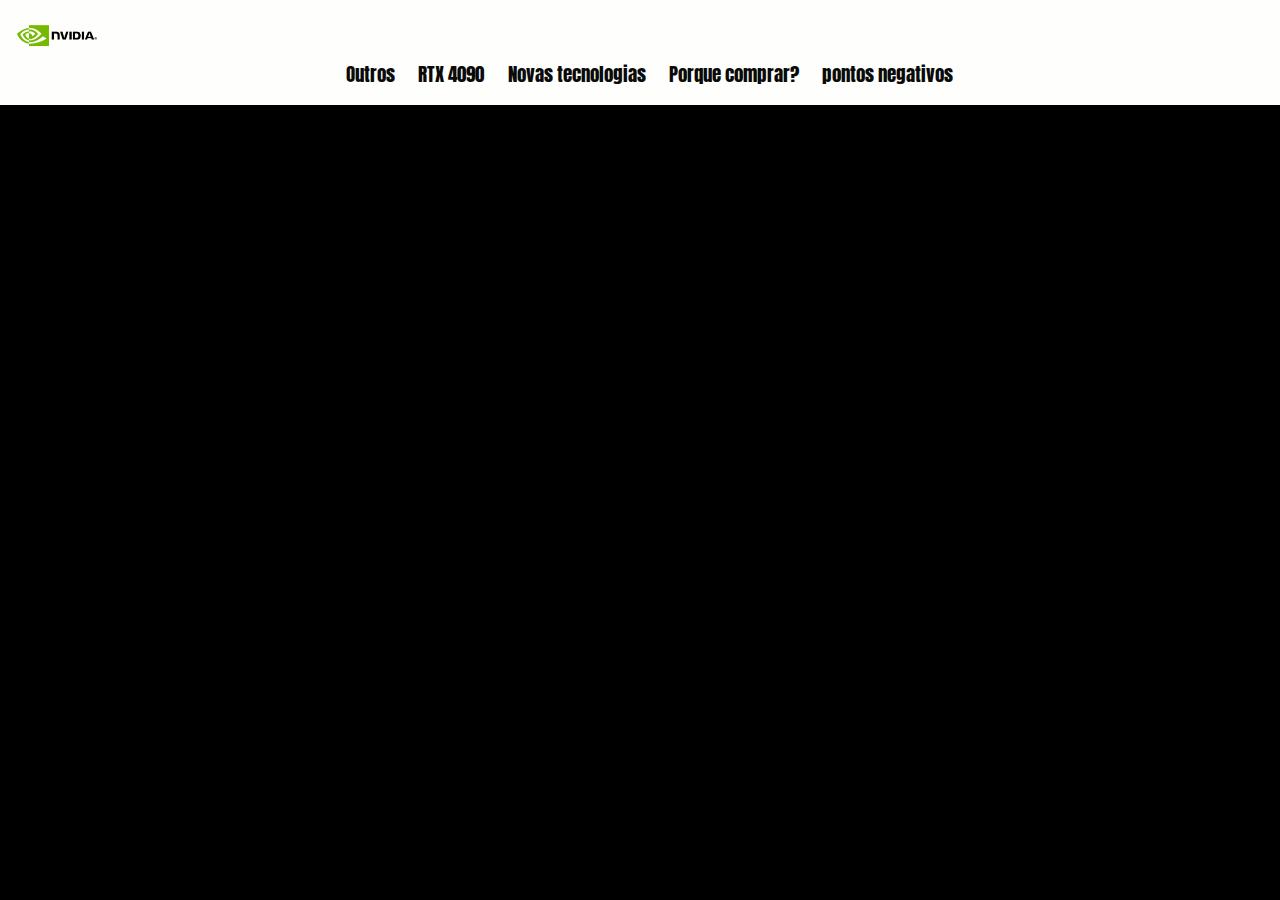
==== contato.html @ d415740e "meuzovo" ====
<!DOCTYPE html>
<html lang="pt-br">

<head>
    <link rel="stylesheet" href="css/reset.css">
    <link rel="stylesheet" href="css/style.css">
    <link rel="shortcut icon" href="img/favicon-16x16.png" type="image/x-icon">
    <link href="https://fonts.googleapis.com/css2?family=Anton&family=Bebas+Neue&display=swap" rel="stylesheet">
    <meta charset="UTF-8">
    <meta http-equiv="X-UA-Compatible" content="IE=edge">
    <meta name="viewport" content="width=device-width, initial-scale=1.0">
    <title>MyFirstWebSite</title>

<body>
    <header class="fixo">
            <div class="logo">
                <img class="logo-img" src="img/nvidia-launches-a-workstation-ray-tracing-revolution_5fceb7db863d8-696x344.webp" alt="">
            </div>
            <nav class="itens_menu">
            <ul>
                    <li><a href="OutrasPlacas.html">Outros  </a><li>
                    <li><a href="#RTX">RTX 4090</a></li>
                    <li><a href="#NOTEC">Novas tecnologias</a></li>
                    <li><a href="#PQ">Porque comprar?</a></li>
                    <li><a href="#PROBLEMAS">pontos negativos</a></li>
            </ul>
        </nav>
    </header>
    
    <footer class="foot">
        <h3>Desenvolvido por Tiago Estrada</h3>
        <p><a href="https://github.com/TiagoDeCarvalhoEstrada" > <img class="github" src="img/github__headpic-removebg-preview.png"></a></p>
    </footer>

</html>
---- css/style.css ----
html{
    scroll-behavior: smooth;
}
body {
    background-color:#000000;
    background-size: 100%;
    background-position: center center;
    font-family: 'Anton', sans-serif;
}

header {
    padding: 1.5%;
    background-color:#fefffc;
    padding: 1.0%;  
    position: relative;
    display: flex;
    flex-direction: column;
    align-items: left;
}
.fixo{
    position: fixed;
    top: 0;
    left: 0;
    right: 0;
    z-index: 1;  
}
/* Apartir daqui, tudo sobre o menu (responsivo)*/
.logo-img{ 
    width: 35%;
}
.logo{
    text-align: left;
    width: 20%;
    left: 0;
    display: flex;
}
.itens_menu{
    line-height: 1.5;
    text-align: center;
}
.itens_menu ul li{
    line-height: 1.9;
    text-align: right;
    display: inline;  
    padding-left: 3.0;
    top: 1%;
}
.itens_menu a{
    font-size: 1.2em;
    padding-left: 1.0em;
}
.itens_menu a:link, .itens_menu a:visited{ 
    color: #0a0a0a;
    text-decoration: none;
}  
.itens_menu a:hover {
    color: #fff;
    padding: 0.8%;    
    background-color: rgba(128, 128, 128, 0.3); 
    text-decoration: none;
    border-radius: 10%;
}
.itens_menu a:active {
    color: #FFF;
    text-decoration: none;
}
p{
    text-align: justify;
    padding-left: 15%;
    padding-top: 0.5%;;
    color: #dddddd;
}
h1 {
    color: rgb(255, 255, 255);
    text-align: center;
    line-height: 3;
    padding-top: 1%;
    padding-bottom: 0.5%;
}
h2{
    text-align: center;
    padding-top: 1.5%;
    color: #dddddd;
}
.fixo{
    position: fixed;
    top: 0;
    left: 0;
    right: 0;
    z-index: 1;
    line-height: 1;
}
nav {
    color: #020101;
    text-align: center;
    font-size: 1.0em;
}
.RTX-4090 {
    width: 100%;
}
.container {
    background-color:#1E1E1E;
    width: 80%;
    margin: auto;
}
footer {
    background-color: 1E1E1E;
    color: #000000;
    font-size: 1.3em;
    text-align: center;
}
.foot{
    padding-top: 1%;
}
.ListProb {
    line-height: 1.3;
    text-align: justify;
    padding-left: 15%;
    padding-inline-end: 3%;
    list-style-image: url('../img/placa-de-video.png');
}
section {
    padding-left: 2%;
    padding-right: 2%;
}
.github{
    width: 10%;
}
.placas{
    width: 100%;
}
.ModelosRTX {
    padding-left: 2%;
    padding-right: 2%;
    padding-top: 5%;
    width: 100%;
}
.linha{
    display: flex;
    flex-flow: row wrap;
    text-align: center;
    padding-top: 3%;
}
.col-6{
    width: 50%;
}
/* Responsive layout - makes a one column layout instead of a two-column layout */ 
@media (max-width: 500px) {
    .linha {
      flex-direction: column;
    }

    .col-6 {
        width: 100%;
    }
}
.PC_gamer{
    padding-left: 2%;
}
.leon{
    background-image: linear-gradient(to left, #a7a8a4, #ffffff,#a7a8a4 );
    border-style: inset;
    border-color: #000000f9;
    border-width: 5px;
    box-shadow: 15px 15px 15px 2px rgb(0, 0, 0);
    margin: 2%;
    padding-top: 2.0em;
}
  table {
    font-family: arial, sans-serif;
    border-collapse: collapse;
    width: 100%;
}
  td, th {
    border: 1px solid #000000f9;
    text-align: left;
    padding: 8px;
} 
  tr:nth-child(even) {
    background-color: #dddddd;
}
h3{
    color: #dddddd;
}
.escrita_c1{
    color: #1E1E1E;
}
.escrita_c2{
    color: #1E1E1E;
}
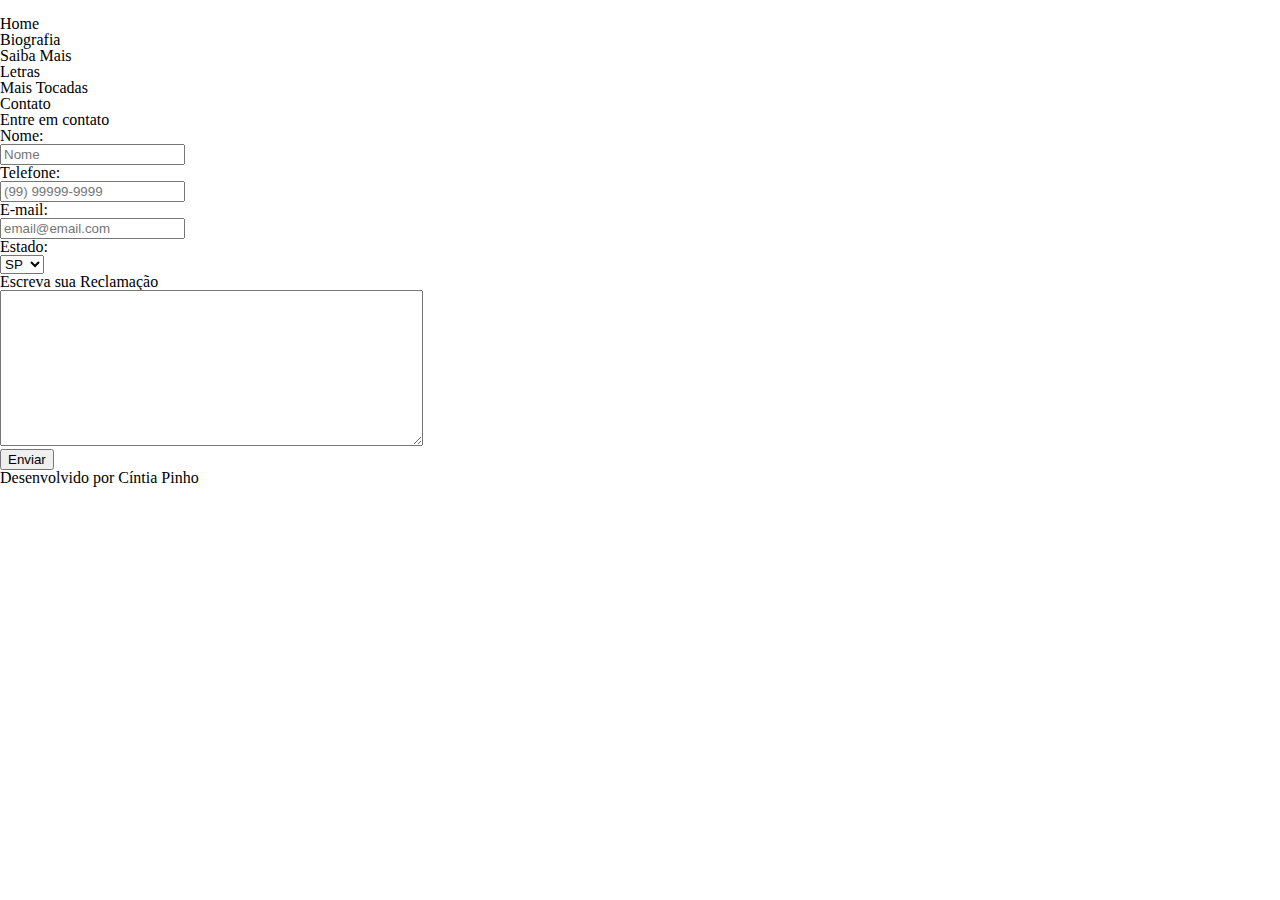
==== commit 775a752b: "MyFirstWebSite" ====
--- a/contato.html
+++ b/contato.html
@@ -1,35 +1,93 @@
 <!DOCTYPE html>
-<html lang="pt-br">
-
+<html lang="en">
 <head>
-    <link rel="stylesheet" href="css/reset.css">
-    <link rel="stylesheet" href="css/style.css">
-    <link rel="shortcut icon" href="img/favicon-16x16.png" type="image/x-icon">
-    <link href="https://fonts.googleapis.com/css2?family=Anton&family=Bebas+Neue&display=swap" rel="stylesheet">
     <meta charset="UTF-8">
     <meta http-equiv="X-UA-Compatible" content="IE=edge">
     <meta name="viewport" content="width=device-width, initial-scale=1.0">
-    <title>MyFirstWebSite</title>
-
+    <link rel="shortcut icon" href="img/favicon.ico" type="image/x-icon">
+    <link rel="stylesheet" href="css/reset.css">
+    <link rel="stylesheet" href="css/estilo.css">
+    <link href="https://fonts.googleapis.com/css2?family=Berkshire+Swash&family=Patrick+Hand&display=swap" rel="stylesheet">
+    <title>Contato</title>
+</head>
 <body>
-    <header class="fixo">
+    <header class="fixo">        
             <div class="logo">
-                <img class="logo-img" src="img/nvidia-launches-a-workstation-ray-tracing-revolution_5fceb7db863d8-696x344.webp" alt="">
+                <img class="img_logo" src="img/logo_pequeno.png" alt="">
             </div>
             <nav class="itens_menu">
-            <ul>
-                    <li><a href="OutrasPlacas.html">Outros  </a><li>
-                    <li><a href="#RTX">RTX 4090</a></li>
-                    <li><a href="#NOTEC">Novas tecnologias</a></li>
-                    <li><a href="#PQ">Porque comprar?</a></li>
-                    <li><a href="#PROBLEMAS">pontos negativos</a></li>
-            </ul>
-        </nav>
+                <ul>
+                    <li><a href="index.html">Home</a></li>
+                    <li><a href="index.html#bio">Biografia</a></li>
+                    <li><a href="index.html#mais">Saiba Mais</a></li>
+                    <li><a href="letras.html">Letras</a></li>  
+                    <li><a href="com.html">Mais Tocadas</a></li>
+                    <li><a href="contato.html">Contato</a></li>
+                </ul>
+            </nav>        
     </header>
-    
-    <footer class="foot">
-        <h3>Desenvolvido por Tiago Estrada</h3>
-        <p><a href="https://github.com/TiagoDeCarvalhoEstrada" > <img class="github" src="img/github__headpic-removebg-preview.png"></a></p>
-    </footer>
+    <div class="container descer">
+        <section>
+            <h1>Entre em contato</h1>
+            <div class="borda_form">
+                <form action="#">
+                    <div class="row">
+                        <div class="col-25">
+                            <label for="#">Nome: </label>
+                        </div>
+                        <div class="col-75">
+                            <input type="text" name="#" id="#" placeholder="Nome">  
+                        </div>
+                    </div>
+                    <div class="row">
+                        <div class="col-25">
+                            <label for="#">Telefone: </label>
+                        </div>
+                        <div class="col-75">
+                            <input type="tel" name="#" id="#" placeholder="(99) 99999-9999">
+                        </div>
+                    </div>
+                    <div class="row">
+                        <div class="col-25">
+                            <label for="#">E-mail: </label>
+                        </div>
+                        <div class="col-75">
+                            <input type="email" name="#" id="#" placeholder="email@email.com">
+                        </div>
+                    </div>
+                    <div class="row">
+                        <div class="col-25">
+                            <label for="#">Estado: </label> 
+                        </div>
+                        <div class="col-75">
+                            <select name="" id="">
+                                <option value="sp">SP</option>
+                                <option value="rj">RJ</option>
+                                <option value="ba">BA</option>
+                                <option value="mg">MG</option>
+                                <option value="ce">CE</option>
+                            </select>
+                        </div>
+                    </div>
+                    <div class="row">
+                        <div class="col-25">
+                            <label for="#">Escreva sua Reclamação</label>  
+                        </div>
+                        <div class="col-75">
+                            <textarea name="#" id="#" cols="50" rows="10"></textarea>
+                        </div>
+                    </div>
+                    <div class="row botaoform">
+                        <input type="submit" value="Enviar">                        
+                    </div>
+                </form>
+            </div>
+            
 
+        </section>
+    </div>
+    <footer>
+        <p>Desenvolvido por Cíntia Pinho</p> 
+    </footer>    
+</body>
 </html>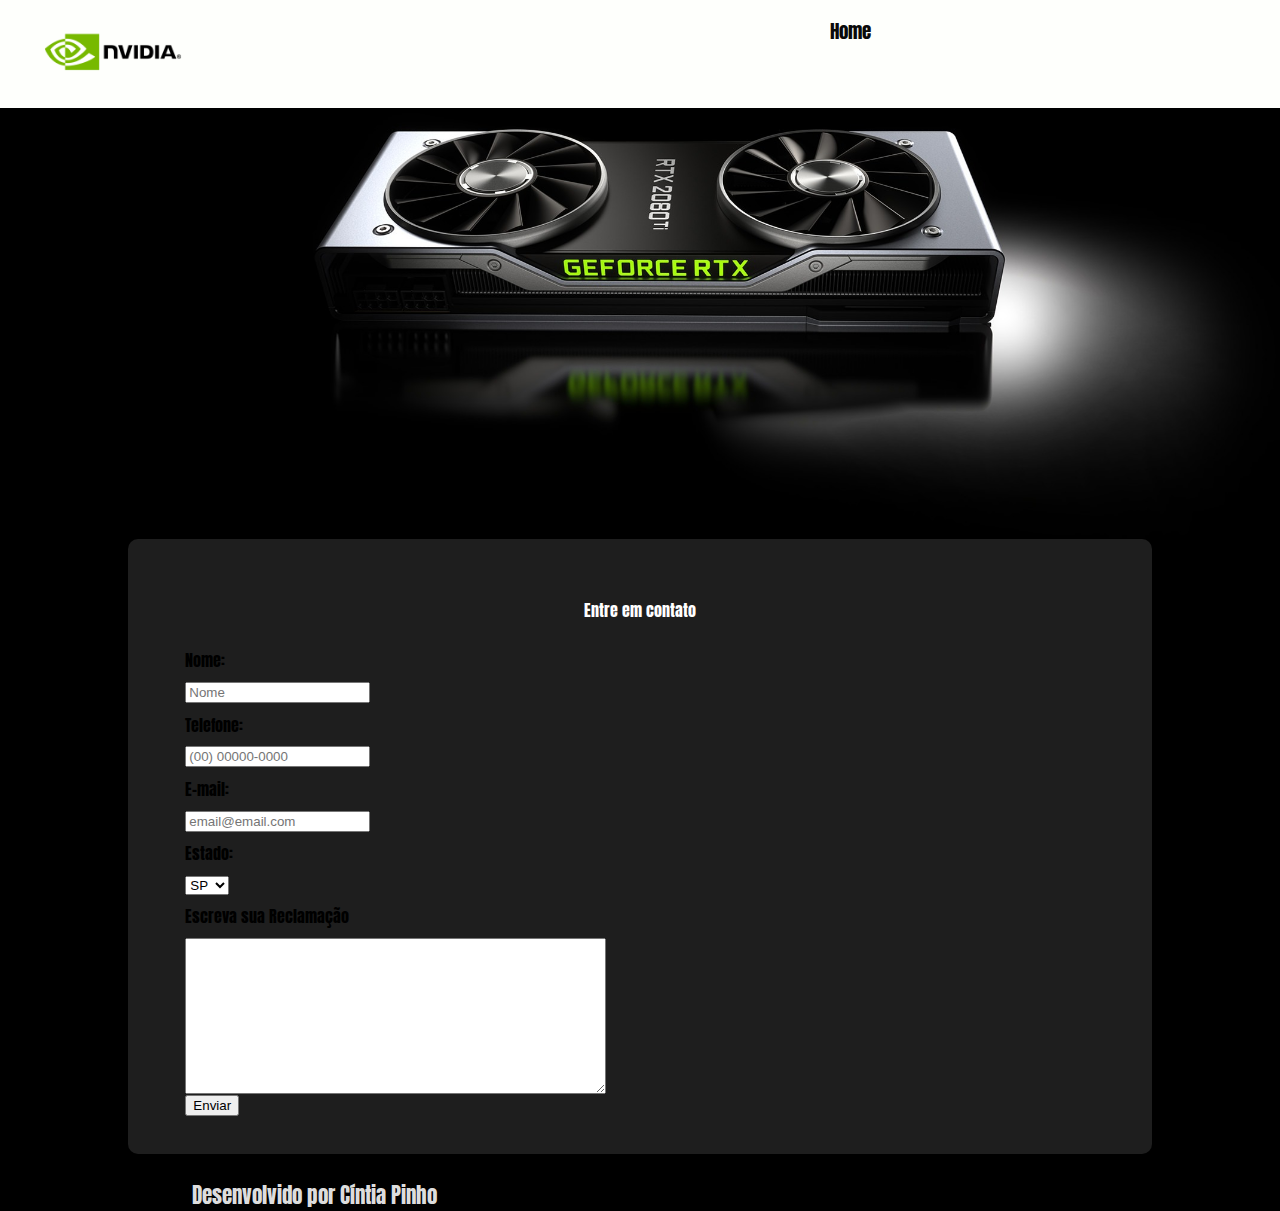
==== commit 1974be3f: "prefiro-aula-do-zollotas" ====
--- a/contato.html
+++ b/contato.html
@@ -5,31 +5,31 @@
     <meta http-equiv="X-UA-Compatible" content="IE=edge">
     <meta name="viewport" content="width=device-width, initial-scale=1.0">
     <link rel="shortcut icon" href="img/favicon.ico" type="image/x-icon">
+    <link href="https://fonts.googleapis.com/css2?family=Anton&family=Bebas+Neue&display=swap" rel="stylesheet">
     <link rel="stylesheet" href="css/reset.css">
-    <link rel="stylesheet" href="css/estilo.css">
+    <link rel="stylesheet" href="css/style.css">
     <link href="https://fonts.googleapis.com/css2?family=Berkshire+Swash&family=Patrick+Hand&display=swap" rel="stylesheet">
     <title>Contato</title>
 </head>
 <body>
-    <header class="fixo">        
+    <header class="fixo">
+        <nav class="itens_menu">
             <div class="logo">
-                <img class="img_logo" src="img/logo_pequeno.png" alt="">
+                <img class="logo-img" src="img/nvidia-launches-a-workstation-ray-tracing-revolution_5fceb7db863d8-696x344.webp" alt="">
             </div>
-            <nav class="itens_menu">
-                <ul>
-                    <li><a href="index.html">Home</a></li>
-                    <li><a href="index.html#bio">Biografia</a></li>
-                    <li><a href="index.html#mais">Saiba Mais</a></li>
-                    <li><a href="letras.html">Letras</a></li>  
-                    <li><a href="com.html">Mais Tocadas</a></li>
-                    <li><a href="contato.html">Contato</a></li>
-                </ul>
-            </nav>        
-    </header>
-    <div class="container descer">
+            <ul>
+                <li><a href="index.html">Home</a><li>
+            </ul>
+        </nav>
+</header>
+
+    <figure>
+        <img class="RTX-4090" src="img/imagem-principebas.jpg" alt="banner">
+    </figure>
+    <div class="container-CTT">
         <section>
             <h1>Entre em contato</h1>
-            <div class="borda_form">
+            <div class="borda-CTT">
                 <form action="#">
                     <div class="row">
                         <div class="col-25">
@@ -44,7 +44,7 @@
                             <label for="#">Telefone: </label>
                         </div>
                         <div class="col-75">
-                            <input type="tel" name="#" id="#" placeholder="(99) 99999-9999">
+                            <input type="tel" name="#" id="#" placeholder="(00) 00000-0000">
                         </div>
                     </div>
                     <div class="row">
@@ -66,6 +66,7 @@
                                 <option value="ba">BA</option>
                                 <option value="mg">MG</option>
                                 <option value="ce">CE</option>
+                                <option value="ro">RO</option>
                             </select>
                         </div>
                     </div>
--- a/css/style.css
+++ b/css/style.css
@@ -0,0 +1,225 @@
+html{
+    scroll-behavior: smooth;
+}
+body {
+    background-color:#000000;
+    background-size: 100%;
+    background-position: center center;
+    font-family: 'Anton', sans-serif;
+}
+
+header {
+    padding: flex;
+    background-color:#fefffc;
+    padding: 1.0%;  
+    position: relative;
+    display: flex;
+    flex-direction: column;
+    align-items: left;
+}
+.fixo{
+    position: fixed;
+    top: 0;
+    left: 0;
+    right: 0;
+    z-index: 1;  
+}
+
+.li {
+    display: inline;
+}
+
+/* Apartir daqui, tudo sobre o menu (responsivo)*/
+.logo-img{ 
+    width: 40%;
+}
+.logo{
+    text-align: left;
+    width: 30%;
+    font-size: 1.4em;
+    right: 0;
+    padding-left: 2%;
+    float: left;
+}
+.itens_menu{
+    line-height: 1.5;
+    text-align: center;
+    font-size: 1em;
+}
+.itens_menu ul li{
+    line-height: 1.9;
+    text-align: center;
+    display: inline;  
+    padding-left: 3.0;
+    top: 1%;
+}
+.itens_menu a{
+    font-size: 1.2em;
+    padding-left: 1.0em;
+}
+.itens_menu a:link, .itens_menu a:visited{ 
+    color: #0a0a0a;
+    text-decoration: none;
+}  
+.itens_menu a:hover {
+    background-color: rgba(128, 128, 128, 0.3); 
+    text-decoration: none;
+    border-radius: 10%;
+}
+.itens_menu a:active {
+    color: #FFF;
+    text-decoration: none;
+}
+p{
+    text-align: justify;
+    padding-left: 15%;
+    padding-top: 0.5%;;
+    color: #dddddd;
+}
+h1 {
+    color: rgb(255, 255, 255);
+    text-align: center;
+    line-height: 3;
+    padding-top: 1%;
+    padding-bottom: 0.5%;
+}
+h2{
+    text-align: center;
+    padding-top: 1.5%;
+    color: #dddddd;
+}
+.fixo{
+    position: fixed;
+    top: 0;
+    left: 0;
+    right: 0;
+    z-index: 1;
+    line-height: 1;
+}
+nav {
+    color: #020101;
+    text-align: center;
+    font-size: 1.0em;
+}
+.RTX-4090 {
+    width: 100%;
+}
+.container {
+    background-color:#1E1E1E;
+    width: 80%;
+    margin: auto;
+}
+footer {
+    background-color: 1E1E1E;
+    color: #000000;
+    font-size: 1.3em;
+    text-align: center;
+}
+.foot{
+    padding-top: 1%;
+}
+.ListProb {
+    line-height: 1.3;
+    text-align: justify;
+    padding-left: 15%;
+    padding-inline-end: 3%;
+    list-style-image: url('../img/placa-de-video.png');
+}
+section {
+    padding-left: 2%;
+    padding-right: 2%;
+}
+.github{
+    width: 10%;
+}
+.placas{
+    width: 100%;
+}
+.ModelosRTX {
+    padding-left: 2%;
+    padding-right: 2%;
+    padding-top: 5%;
+    width: 100%;
+}
+.linha{
+    display: flex;
+    flex-flow: row wrap;
+    text-align: center;
+    padding-top: 3%;
+}
+.col-6{
+    width: 50%;
+}
+/* Responsive layout - makes a one column layout instead of a two-column layout */ 
+
+@media screen and (max-width: 800px) {
+header{
+    flex-direction: flex;
+}
+
+.itens_menu{
+    flex-direction: column;
+}
+.logo{
+    padding-top: 1%;
+    padding-bottom: 1%;
+    text-align: left;
+    width: 30%;
+}
+.descer{
+    margin-top: 10%;
+}
+}
+.PC_gamer{
+    padding-left: 2%;
+}
+.leon{
+    background-image: linear-gradient(to left, #a7a8a4, #ffffff,#a7a8a4 );
+    border-style: inset;
+    border-color: #000000f9;
+    border-width: 5px;
+    box-shadow: 15px 15px 15px 2px rgb(0, 0, 0);
+    margin: 2%;
+    padding-top: 2.0em;
+}
+  table {
+    font-family: arial, sans-serif;
+    border-collapse: collapse;
+    width: 100%;
+}
+  td, th {
+    border: 1px solid #000000f9;
+    text-align: left;
+    padding: 8px;
+} 
+  tr:nth-child(even) {
+    background-color: #dddddd;
+}
+h3{
+    color: #dddddd;
+}
+.escrita_c1{
+    color: #1E1E1E;
+}
+.escrita_c2{
+    color: #1E1E1E;
+}
+/*CONTATO*/
+.container-CTT{
+    background-color: #1E1E1E;
+    padding: 3%;
+    border-radius: 10px;
+    margin: 1%;
+    box-sizing: border-box;
+    width: 80%;
+    margin: auto;
+    margin-bottom: 2%;
+}
+.col-25{
+    text-decoration-color: #a7a8a4;
+    padding-top: 1.5%;
+}
+.col-75{
+    padding-top: 1.5%;
+    width: 2%;
+}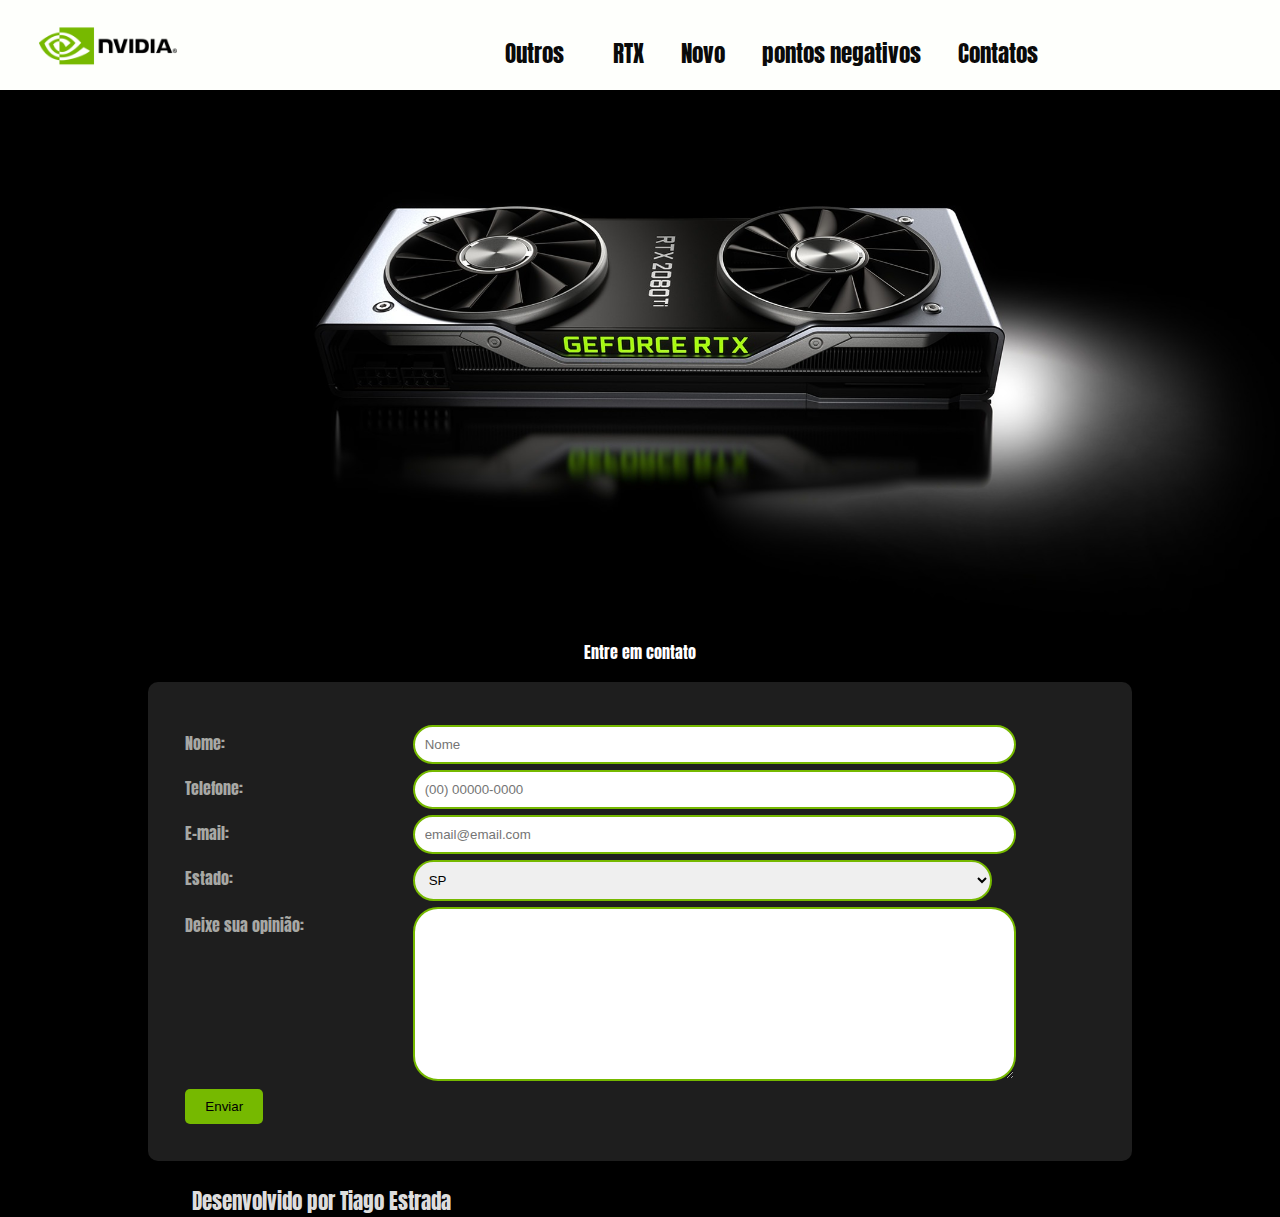
==== commit b1bee3a4: "MeuPrimeiroSite" ====
--- a/contato.html
+++ b/contato.html
@@ -13,12 +13,16 @@
 </head>
 <body>
     <header class="fixo">
+        <div class="logo">
+            <img class="logo-img" src="img/nvidia-launches-a-workstation-ray-tracing-revolution_5fceb7db863d8-696x344.webp" alt="">
+        </div>
         <nav class="itens_menu">
-            <div class="logo">
-                <img class="logo-img" src="img/nvidia-launches-a-workstation-ray-tracing-revolution_5fceb7db863d8-696x344.webp" alt="">
-            </div>
             <ul>
-                <li><a href="index.html">Home</a><li>
+                <li><a href="OutrasPlacas.html">Outros  </a><li>
+                    <li><a href="index.html#RTX">RTX</a></li>
+                    <li><a href="index.html#NOTEC">Novo</a></li>
+                    <li><a href="index.html#PROBLEMAS">pontos negativos</a></li>
+                    <li><a href="contato.html">Contatos</a></li>
             </ul>
         </nav>
 </header>
@@ -44,7 +48,7 @@
                             <label for="#">Telefone: </label>
                         </div>
                         <div class="col-75">
-                            <input type="tel" name="#" id="#" placeholder="(00) 00000-0000">
+                            <input type="cel" name="#" id="#" placeholder="(00) 00000-0000">
                         </div>
                     </div>
                     <div class="row">
@@ -72,7 +76,7 @@
                     </div>
                     <div class="row">
                         <div class="col-25">
-                            <label for="#">Escreva sua Reclamação</label>  
+                            <label for="#">Deixe sua opinião:</label>  
                         </div>
                         <div class="col-75">
                             <textarea name="#" id="#" cols="50" rows="10"></textarea>
@@ -88,7 +92,7 @@
         </section>
     </div>
     <footer>
-        <p>Desenvolvido por Cíntia Pinho</p> 
+        <p>Desenvolvido por Tiago Estrada</p> 
     </footer>    
 </body>
 </html>--- a/css/style.css
+++ b/css/style.css
@@ -9,32 +9,31 @@
 }
 
 header {
-    padding: flex;
+    padding: 0.5%;
     background-color:#fefffc;
-    padding: 1.0%;  
     position: relative;
     display: flex;
     flex-direction: column;
-    align-items: left;
-}
-.fixo{
+    align-items: center;
+}
+.fixo {
     position: fixed;
     top: 0;
     left: 0;
     right: 0;
     z-index: 1;  
 }
-
-.li {
-    display: inline;
-}
-
+h3{
+    text-align: center;
+}
+.placas{
+    padding-top: 5%;
+}
 /* Apartir daqui, tudo sobre o menu (responsivo)*/
 .logo-img{ 
     width: 40%;
 }
 .logo{
-    text-align: left;
     width: 30%;
     font-size: 1.4em;
     right: 0;
@@ -44,7 +43,10 @@
 .itens_menu{
     line-height: 1.5;
     text-align: center;
-    font-size: 1em;
+    font-size: 1.2em;
+}
+.li{
+    display: inline;
 }
 .itens_menu ul li{
     line-height: 1.9;
@@ -62,12 +64,13 @@
     text-decoration: none;
 }  
 .itens_menu a:hover {
-    background-color: rgba(128, 128, 128, 0.3); 
+    background-color: rgba(128, 128, 128, 0.3);
     text-decoration: none;
     border-radius: 10%;
 }
 .itens_menu a:active {
-    color: #FFF;
+    background-color: #76B900;
+    color: #e7e6e5;
     text-decoration: none;
 }
 p{
@@ -103,6 +106,9 @@
 }
 .RTX-4090 {
     width: 100%;
+    height: 100%;
+    padding-top: 0%;
+    top: 0%;
 }
 .container {
     background-color:#1E1E1E;
@@ -122,6 +128,8 @@
     line-height: 1.3;
     text-align: justify;
     padding-left: 15%;
+    font-size: 1.1em;
+    line-height: 2.0em;
     padding-inline-end: 3%;
     list-style-image: url('../img/placa-de-video.png');
 }
@@ -151,23 +159,56 @@
     width: 50%;
 }
 /* Responsive layout - makes a one column layout instead of a two-column layout */ 
-
+@media screen and (min-width: 801px) {
+.logo{
+    padding-left: 2%;
+    width: 30%;
+    text-align: left;
+}
+.itens_menu{
+    position: absolute;
+    right: 1%;
+    top: 35%;
+    width: 80%;
+}
+.itens_menu ul li{
+    display: inline;
+}
+header{
+    flex-direction: row;
+}
+.RTX-4090{
+    margin-top: 6%;
+}
+}
 @media screen and (max-width: 800px) {
-header{
-    flex-direction: flex;
-}
-
-.itens_menu{
-    flex-direction: column;
-}
 .logo{
     padding-top: 1%;
-    padding-bottom: 1%;
-    text-align: left;
-    width: 30%;
-}
-.descer{
-    margin-top: 10%;
+    text-align: center;
+    width: 50%;
+}
+.placas{
+    padding-top: 40%;
+}
+.col-6{
+    width: 100%;
+}
+.itens_menu ul li{
+    display: block;
+    flex-direction: column;
+}
+.itens_menu a{
+    flex-direction: column;
+}
+header{
+    flex-direction: column;
+}
+
+.itens_menu{
+    flex-direction: column;
+}
+.RTX-4090{
+    padding-top: 45%;
 }
 }
 .PC_gamer{
@@ -182,11 +223,18 @@
     margin: 2%;
     padding-top: 2.0em;
 }
+/*COMEÇO TABELA*/
   table {
     font-family: arial, sans-serif;
     border-collapse: collapse;
     width: 100%;
-}
+    font-size: 1.2em;
+    color: #6b6b6b;
+}
+.Tabela{
+    padding-top: 2%;
+}
+/*FINAL TABELA*/
   td, th {
     border: 1px solid #000000f9;
     text-align: left;
@@ -204,9 +252,9 @@
 .escrita_c2{
     color: #1E1E1E;
 }
-/*CONTATO*/
-.container-CTT{
-    background-color: #1E1E1E;
+/*-----------------CONTATO-----------------*/
+.borda-CTT {
+    background-color:#1E1E1E;
     padding: 3%;
     border-radius: 10px;
     margin: 1%;
@@ -215,11 +263,98 @@
     margin: auto;
     margin-bottom: 2%;
 }
+
+.row:after {
+    content: "";
+    display: table;
+    clear: both;
+}
+label {
+    padding: 10px 10px 10px 0;
+    display: inline-block;
+    color: #a7a8a4;
+}
+
+input[type=text],
+select,
+textarea,
+input[type=cel],
+input[type=email] {
+    width: 85%;
+    padding: 10px;
+    border: 2px solid #76B900;
+    border-radius: 25px;
+    resize: vertical;
+}
+
+input[type=submit] {
+    background-color:#76B900;
+    color: rgb(0, 0, 0);
+    margin-top: 0.8%;
+    padding: 10px 20px;
+    border: none;
+    border-radius: 5px;
+    cursor: default;
+    float: left;
+}
+
+input[type=submit]:hover {
+    background-color: #363636;
+    color: #000000;
+    font-weight: bolder;
+}
+
+input[type=text]:focus{
+    background-color: #e7e6e5;
+  }
+  
+select:focus{
+    background-color: #e7e6e5;
+}
+  
+textarea:focus{
+    background-color: #e7e6e5;
+}
+  
+input[type=cel]:focus{
+    background-color: #e7e6e5;
+}
+  
+input[type=email]:focus{
+    background-color: #e7e6e5;
+}
+@media screen and (min-width: 801px) {
+header {
+    flex-direction: row;
+    }
+
+.itens_menu {
+    position: absolute;
+    right: 1%;
+    top: 35%;
+    width: 80%;
+    }
+
+.itens_menu ul li {
+    display: inline;
+    margin-left: 1%;
+    }
+
+.logo {
+    padding-left: 2%;
+    text-align: left;
+    width: 30%;
+    }
+
 .col-25{
-    text-decoration-color: #a7a8a4;
-    padding-top: 1.5%;
-}
+    width: 25%;
+    float: left;
+    margin-top: 6px;
+    }
+    
 .col-75{
-    padding-top: 1.5%;
-    width: 2%;
+    width: 75%;
+    float: left;
+    margin-top: 6px;
+    }
 }